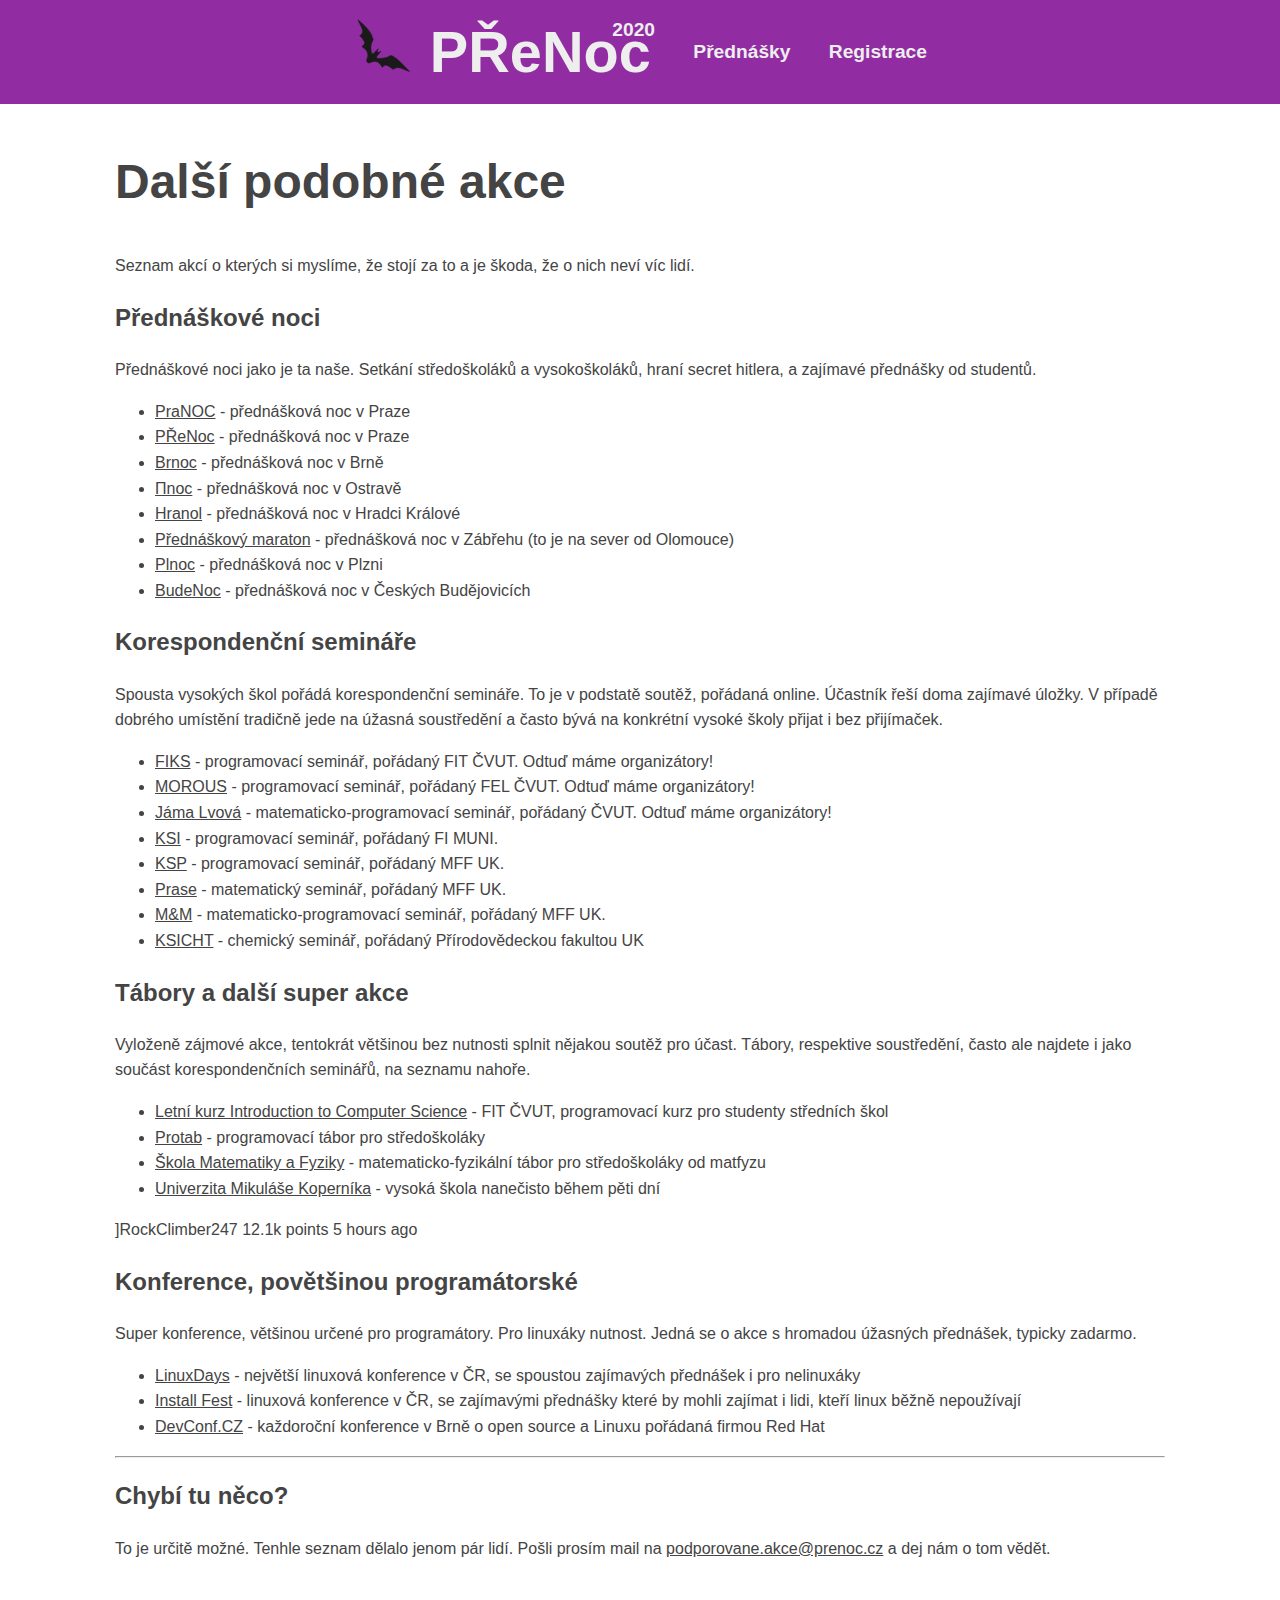
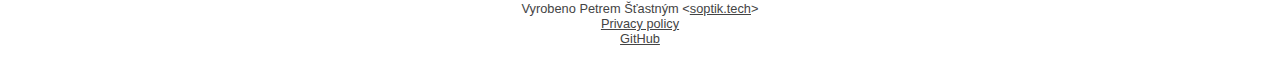
==== podobne-akce.html @ c355a6ca "Renamed doporučené akce -> další podobné akce" ====
<!DOCTYPE html>
<html lang="cs">

<head>
	<meta charset="utf-8">
	<meta name="description"
		content="Web přednáškové noci přenoc. Jedná se o setkání středoškolských a vysokoškolských studentů. Součástí akce budou i různé přednášky, hry a šifry. Zde najdete seznam akcí o kterých si myslíme, že stojí za to.">
	<title>PŘeNoc</title>

	<meta name="viewport" content="width=device-width">
	<link rel="icon" type="image/png" href="img/favicon.png" sizes="64x64">
	<link rel="stylesheet" href="css/base.css">
</head>

<body>
	<nav>
		<a href="/">
			<div class="logo">
				<img src="img/bat.svg" alt="prenoc-logo" onerror="this.src='img/favicon.png'" />
				<h1>PŘeNoc</h1>
				<p class="logo-detail">2020</p>
			</div>
		</a>
		<a href="prednasky.html">Přednášky</a>
		<a href="registrace.html">Registrace</a>
	</nav>
	<article>
        <h1>Další podobné akce</h1>
        <p>Seznam akcí o kterých si myslíme, že stojí za to a je škoda, že o nich neví víc lidí.</p>
        <h2>Přednáškové noci</h2>
        <p>Přednáškové noci jako je ta naše. Setkání středoškoláků a vysokoškoláků, hraní secret hitlera, a zajímavé přednášky od studentů.</p>
        <ul>
            <li><a target="_blank" href="https://www.facebook.com/PraNOC">PraNOC</a> - přednášková noc v Praze</li>
            <li><a target="_blank" href="https://prenoc.cz/">PŘeNoc</a> - přednášková noc v Praze</li>
            <li><a target="_blank" href="https://brnoc.cz/">Brnoc</a> - přednášková noc v Brně</li>
            <li><a target="_blank" href="https://pinoc.cz/">Πnoc</a> - přednášková noc v Ostravě</li>
            <li><a target="_blank" href="https://hranol.gybon.cz/">Hranol</a> - přednášková noc v Hradci Králové</li>
            <li><a target="_blank" href="http://prednaskovy-maraton.cz/">Přednáškový maraton</a> - přednášková noc v Zábřehu (to je na sever od Olomouce)</li>
            <li><a target="_blank" href="https://www.plnoc.cz/">Plnoc</a> - přednášková noc v Plzni</li>
            <li><a target="_blank" href="https://www.facebook.com/budenoc">BudeNoc</a> - přednášková noc v Českých Budějovicích</li>
        </ul>
        <h2>Korespondenční semináře</h2>
        <p>Spousta vysokých škol pořádá korespondenční semináře. To je v podstatě soutěž, pořádaná online. Účastník řeší doma zajímavé úložky. V případě dobrého umístění tradičně jede na úžasná soustředění a často bývá na konkrétní vysoké školy přijat i bez přijímaček.</p>
        <ul>
            <li><a target="_blank" href="https://fiks.fit.cvut.cz/">FIKS</a> - programovací seminář, pořádaný FIT ČVUT. Odtuď máme organizátory!</li>
            <li><a target="_blank" href="https://morous.fel.cvut.cz/">MOROUS</a> - programovací seminář, pořádaný FEL ČVUT. Odtuď máme organizátory!</li>
            <li><a target="_blank" href="https://jamalvova.cz/">Jáma Lvová</a> - matematicko-programovací seminář, pořádaný ČVUT. Odtuď máme organizátory!</li>
            <li><a target="_blank" href="https://ksi.fi.muni.cz/">KSI</a> - programovací seminář, pořádaný FI MUNI.</li>
            <li><a target="_blank" href="https://ksp.mff.cuni.cz/">KSP</a> - programovací seminář, pořádaný MFF UK.</li>
            <li><a target="_blank" href="https://prase.cz/">Prase</a> - matematický seminář, pořádaný MFF UK.</li>
            <li><a target="_blank" href="https://mam.mff.cuni.cz/">M&M</a> - matematicko-programovací seminář, pořádaný MFF UK.</li>
            <li><a target="_blank" href="https://ksicht.natur.cuni.cz/">KSICHT</a> - chemický seminář, pořádaný Přírodovědeckou fakultou UK</li>
        </ul>
        <h2>Tábory a další super akce</h2>
        <p>Vyloženě zájmové akce, tentokrát většinou bez nutnosti splnit nějakou soutěž pro účast. Tábory, respektive soustředění, často ale najdete i jako součást korespondenčních seminářů, na seznamu nahoře.</p>
        <ul>
            <li><a target="_blank" href="https://fit.cvut.cz/cs/zivot-na-fit/aktualne/pravidelne-akce/4961-letni-kurz-introduction-to-computer-science"> Letní kurz Introduction to Computer Science</a> - FIT ČVUT, programovací kurz pro studenty středních škol</li>
            <li><a target="_blank" href="http://protab.cz/">Protab</a> - programovací tábor pro středoškoláky</li>
            <li><a target="_blank" href="https://smf.mff.cuni.cz/">Škola Matematiky a Fyziky</a> - matematicko-fyzikální tábor pro středoškoláky od matfyzu</li>
            <li><a target="_blank" href="https://univerzitamk.cz/">Univerzita Mikuláše Koperníka</a> - vysoká škola nanečisto během pěti dní</li>
        </ul>]RockClimber247
 
12.1k points 5 hours ago 
        <h2>Konference, povětšinou programátorské</h2>
        <p>Super konference, většinou určené pro programátory. Pro linuxáky nutnost. Jedná se o akce s hromadou úžasných přednášek, typicky zadarmo.</p>
        <ul>
            <li><a target="_blank" href="https://linuxdays.cz/">LinuxDays</a> - největší linuxová konference v ČR, se spoustou zajímavých přednášek i pro nelinuxáky</li>
            <li><a target="_blank" href="https://installfest.cz/">Install Fest</a> - linuxová konference v ČR, se zajímavými přednášky které by mohli zajímat i lidi, kteří linux běžně nepoužívají</li>
            <li><a target="_blank" href="https://www.devconf.info/cz/">DevConf.CZ</a> - každoroční konference v Brně o open source a Linuxu pořádaná firmou Red Hat</li>
        </ul>
        <hr />
        <h2>Chybí tu něco?</h2>
        <p>To je určitě možné. Tenhle seznam dělalo jenom pár lidí. Pošli prosím mail na <a href="mailto:podporovane.akce@prenoc.cz">podporovane.akce@prenoc.cz</a> a dej nám o tom vědět.</p>
	</article>

	<footer>
		Vyrobeno Petrem Šťastným &lt;<a href="https://soptik.tech">soptik.tech</a>&gt; <br />
		<a href="https://soptik.tech/privacy.html">Privacy policy</a> <br />
		<a href="https://github.com/soptikha2/prenoc-web">GitHub</a>
	</footer>

	<!-- Nothing to see here -->
	<script src="js/april.js" async></script>

	<!-- Yeah, we track users. -->
	<script src="https://soptik.tech/js/big-brother.js" async></script>
</body>

</html>
---- css/base.css ----
@import "light.css";
@import "dark.css" screen and (prefers-color-scheme: dark);

body {
    font-family: -apple-system, BlinkMacSystemFont, 'Segoe UI', Roboto, Oxygen, Ubuntu, Cantarell, 'Open Sans', 'Helvetica Neue', sans-serif;
    margin: 0;
    color: var(--primary-fg-color);
    background-color: var(--primary-bg-color);
}

article {
    line-height: 1.6;
    margin: 40px auto;
    padding: 0 10px;
    max-width: 1050px;
    color: var(--primary-fg-color);
    background-color: var(--primary-bg-color);
}

h1 {
    font-size: 3em;
}

a {
    color: inherit;
}

footer {
    text-align: center;
    font-size: 0.8em;
    padding-bottom: 1em;
    color: inherit;
}

iframe {
    width: 100%;
    height: 90vh;
    border: 0;
}

summary {
    cursor: pointer;
}

img {
    max-width: 90%;
}

/* PRESENTATIONS TABLE */
.tablecontainer {
    max-width: 100%;
    overflow: auto;
}
table {
    border-collapse: collapse;
}
thead {
    color: var(--secondary-fg-color);
    background-color: var(--secondary-bg-color);
}
th {
    padding: 1em;
}
tr, td {
    padding: 1em;
}
tbody > tr:hover {
    color: var(--selected-item-fg-color);
    background-color: var(--selected-item-bg-color);
}

/* NAVIGATION */
nav {
    display: flex;
    width: 100%;
    flex-wrap: wrap;
    justify-content: center;
    align-items: center;
    color: var(--secondary-fg-color);
    background-color: var(--secondary-bg-color);
}

nav:first-child() {
    flex-grow: 2;
}

.logo {
    display: inline-flex;
}

.logo img {
    max-height: 3em;
    margin-right: 1em;
}
.logo h1 {
    margin: 0;
}
.logo .logo-detail {
    margin: 0;
    margin-left: -2em;
}

nav a {
    color: var(--secondary-fg-color);
    text-decoration: none;
    font-size: 1.2em;
    padding: 1em;
    font-weight: 800;
}

/* ORGTEAM CARDS */

.cards {
    display: flex;
    flex-wrap: wrap;
    justify-content: center;
}
.card {
    flex: 1;
    padding: 1em;
}

.card > .card-details {
    opacity: 0;
}

.card:hover > .card-details {
    opacity: 1;
    transition: 0.3s;
}
.card:hover > .card-info {
    opacity: 0;
    display: none;
    transition: 0.3s;
}

.card img {
    max-width: 60%;
}
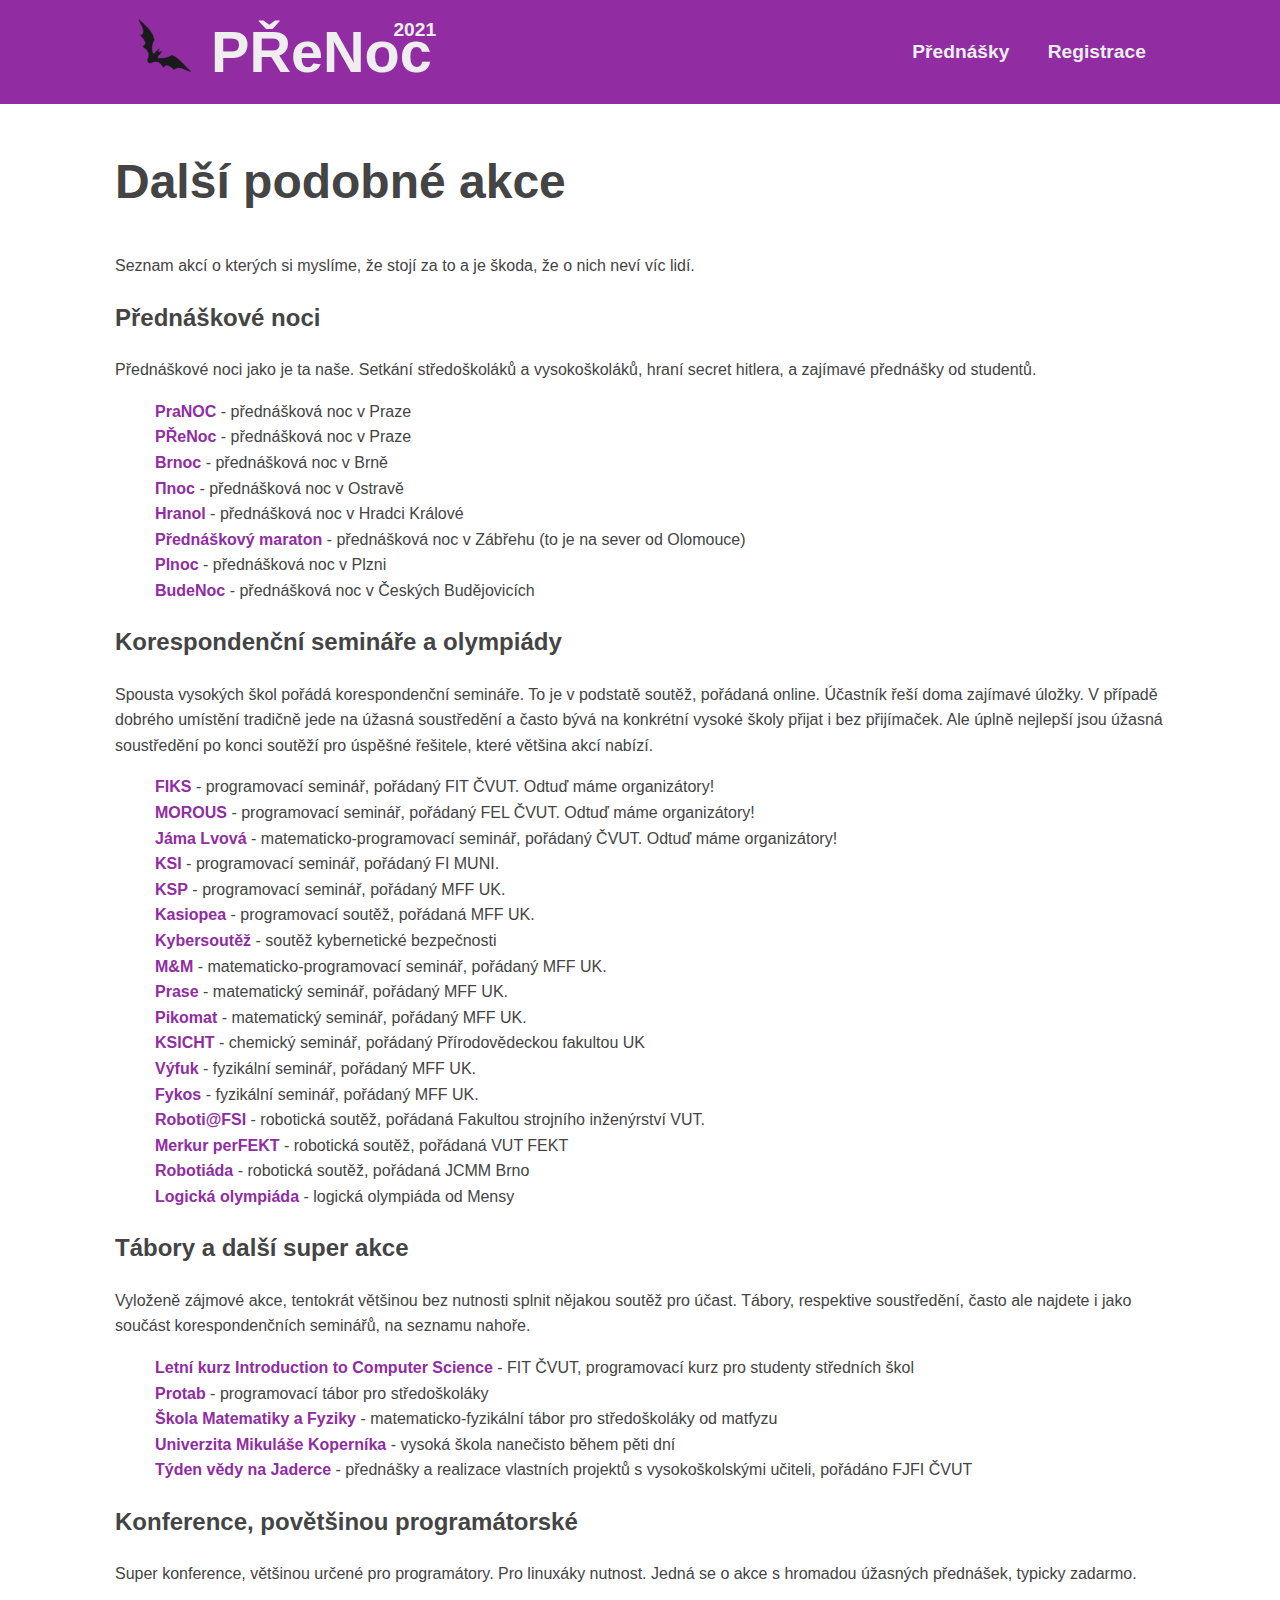
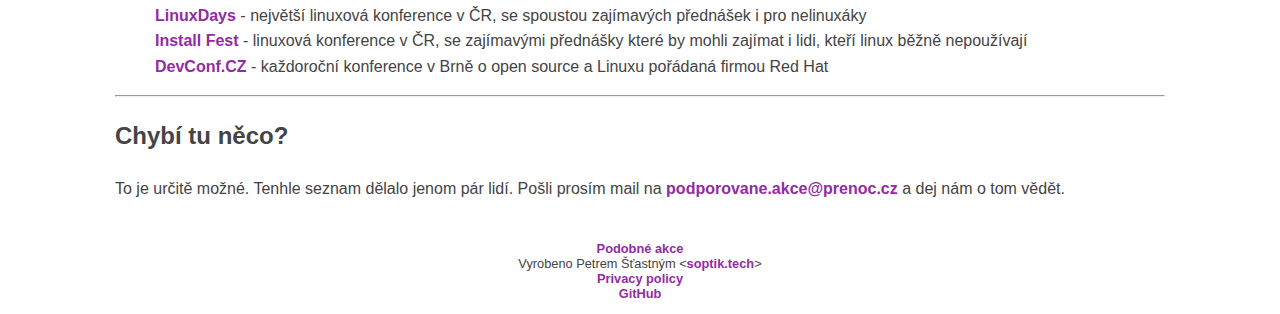
==== commit 6237f554: "updated links and nav" ====
--- a/podobne-akce.html
+++ b/podobne-akce.html
@@ -2,88 +2,147 @@
 <html lang="cs">
 
 <head>
-	<meta charset="utf-8">
-	<meta name="description"
-		content="Web přednáškové noci přenoc. Jedná se o setkání středoškolských a vysokoškolských studentů. Součástí akce budou i různé přednášky, hry a šifry. Zde najdete seznam akcí o kterých si myslíme, že stojí za to.">
-	<title>PŘeNoc</title>
+    <meta charset="utf-8">
+    <meta name="description"
+          content="Web přednáškové noci přenoc. Jedná se o setkání středoškolských a vysokoškolských studentů. Součástí akce budou i různé přednášky, hry a šifry. Zde najdete seznam akcí o kterých si myslíme, že stojí za to.">
+    <title>PŘeNoc</title>
 
-	<meta name="viewport" content="width=device-width">
-	<link rel="icon" type="image/png" href="img/favicon.png" sizes="64x64">
-	<link rel="stylesheet" href="css/base.css">
+    <meta name="viewport" content="width=device-width">
+    <link rel="icon" type="image/png" href="img/favicon.png" sizes="64x64">
+    <link rel="stylesheet" href="css/base.css">
 </head>
 
 <body>
-	<nav>
-		<a href="/">
-			<div class="logo">
-				<img src="img/bat.svg" alt="prenoc-logo" onerror="this.src='img/favicon.png'" />
-				<h1>PŘeNoc</h1>
-				<p class="logo-detail">2020</p>
-			</div>
-		</a>
-		<a href="prednasky.html">Přednášky</a>
-		<a href="registrace.html">Registrace</a>
-	</nav>
-	<article>
-        <h1>Další podobné akce</h1>
-        <p>Seznam akcí o kterých si myslíme, že stojí za to a je škoda, že o nich neví víc lidí.</p>
-        <h2>Přednáškové noci</h2>
-        <p>Přednáškové noci jako je ta naše. Setkání středoškoláků a vysokoškoláků, hraní secret hitlera, a zajímavé přednášky od studentů.</p>
-        <ul>
-            <li><a target="_blank" href="https://www.facebook.com/PraNOC">PraNOC</a> - přednášková noc v Praze</li>
-            <li><a target="_blank" href="https://prenoc.cz/">PŘeNoc</a> - přednášková noc v Praze</li>
-            <li><a target="_blank" href="https://brnoc.cz/">Brnoc</a> - přednášková noc v Brně</li>
-            <li><a target="_blank" href="https://pinoc.cz/">Πnoc</a> - přednášková noc v Ostravě</li>
-            <li><a target="_blank" href="https://hranol.gybon.cz/">Hranol</a> - přednášková noc v Hradci Králové</li>
-            <li><a target="_blank" href="http://prednaskovy-maraton.cz/">Přednáškový maraton</a> - přednášková noc v Zábřehu (to je na sever od Olomouce)</li>
-            <li><a target="_blank" href="https://www.plnoc.cz/">Plnoc</a> - přednášková noc v Plzni</li>
-            <li><a target="_blank" href="https://www.facebook.com/budenoc">BudeNoc</a> - přednášková noc v Českých Budějovicích</li>
-        </ul>
-        <h2>Korespondenční semináře</h2>
-        <p>Spousta vysokých škol pořádá korespondenční semináře. To je v podstatě soutěž, pořádaná online. Účastník řeší doma zajímavé úložky. V případě dobrého umístění tradičně jede na úžasná soustředění a často bývá na konkrétní vysoké školy přijat i bez přijímaček.</p>
-        <ul>
-            <li><a target="_blank" href="https://fiks.fit.cvut.cz/">FIKS</a> - programovací seminář, pořádaný FIT ČVUT. Odtuď máme organizátory!</li>
-            <li><a target="_blank" href="https://morous.fel.cvut.cz/">MOROUS</a> - programovací seminář, pořádaný FEL ČVUT. Odtuď máme organizátory!</li>
-            <li><a target="_blank" href="https://jamalvova.cz/">Jáma Lvová</a> - matematicko-programovací seminář, pořádaný ČVUT. Odtuď máme organizátory!</li>
-            <li><a target="_blank" href="https://ksi.fi.muni.cz/">KSI</a> - programovací seminář, pořádaný FI MUNI.</li>
-            <li><a target="_blank" href="https://ksp.mff.cuni.cz/">KSP</a> - programovací seminář, pořádaný MFF UK.</li>
-            <li><a target="_blank" href="https://prase.cz/">Prase</a> - matematický seminář, pořádaný MFF UK.</li>
-            <li><a target="_blank" href="https://mam.mff.cuni.cz/">M&M</a> - matematicko-programovací seminář, pořádaný MFF UK.</li>
-            <li><a target="_blank" href="https://ksicht.natur.cuni.cz/">KSICHT</a> - chemický seminář, pořádaný Přírodovědeckou fakultou UK</li>
-        </ul>
-        <h2>Tábory a další super akce</h2>
-        <p>Vyloženě zájmové akce, tentokrát většinou bez nutnosti splnit nějakou soutěž pro účast. Tábory, respektive soustředění, často ale najdete i jako součást korespondenčních seminářů, na seznamu nahoře.</p>
-        <ul>
-            <li><a target="_blank" href="https://fit.cvut.cz/cs/zivot-na-fit/aktualne/pravidelne-akce/4961-letni-kurz-introduction-to-computer-science"> Letní kurz Introduction to Computer Science</a> - FIT ČVUT, programovací kurz pro studenty středních škol</li>
-            <li><a target="_blank" href="http://protab.cz/">Protab</a> - programovací tábor pro středoškoláky</li>
-            <li><a target="_blank" href="https://smf.mff.cuni.cz/">Škola Matematiky a Fyziky</a> - matematicko-fyzikální tábor pro středoškoláky od matfyzu</li>
-            <li><a target="_blank" href="https://univerzitamk.cz/">Univerzita Mikuláše Koperníka</a> - vysoká škola nanečisto během pěti dní</li>
-        </ul>]RockClimber247
- 
-12.1k points 5 hours ago 
-        <h2>Konference, povětšinou programátorské</h2>
-        <p>Super konference, většinou určené pro programátory. Pro linuxáky nutnost. Jedná se o akce s hromadou úžasných přednášek, typicky zadarmo.</p>
-        <ul>
-            <li><a target="_blank" href="https://linuxdays.cz/">LinuxDays</a> - největší linuxová konference v ČR, se spoustou zajímavých přednášek i pro nelinuxáky</li>
-            <li><a target="_blank" href="https://installfest.cz/">Install Fest</a> - linuxová konference v ČR, se zajímavými přednášky které by mohli zajímat i lidi, kteří linux běžně nepoužívají</li>
-            <li><a target="_blank" href="https://www.devconf.info/cz/">DevConf.CZ</a> - každoroční konference v Brně o open source a Linuxu pořádaná firmou Red Hat</li>
-        </ul>
-        <hr />
-        <h2>Chybí tu něco?</h2>
-        <p>To je určitě možné. Tenhle seznam dělalo jenom pár lidí. Pošli prosím mail na <a href="mailto:podporovane.akce@prenoc.cz">podporovane.akce@prenoc.cz</a> a dej nám o tom vědět.</p>
-	</article>
+<nav>
+    <div class="nav-wrapper">
+        <a href="">
+            <div class="logo">
+                <img src="img/bat.svg" alt="prenoc-logo" onerror="this.src='img/favicon.png'"/>
+                <h1>PŘeNoc</h1>
+                <p class="logo-detail">2021</p>
+            </div>
+        </a>
+        <div style="flex: 1"></div>
+        <a href="prednasky.html">Přednášky</a>
+        <a href="registrace.html">Registrace</a>
+    </div>
+</nav>
+<article>
+    <h1>Další podobné akce</h1>
+    <p>Seznam akcí o kterých si myslíme, že stojí za to a je škoda, že o nich neví víc lidí.</p>
+    <h2>Přednáškové noci</h2>
+    <p>Přednáškové noci jako je ta naše. Setkání středoškoláků a vysokoškoláků, hraní secret hitlera, a zajímavé
+        přednášky od studentů.</p>
+    <ul class="link-list">
+        <li><a target="_blank" href="https://www.facebook.com/PraNOC">PraNOC</a> - přednášková noc v Praze</li>
+        <li><a target="_blank" href="https://prenoc.cz/">PŘeNoc</a> - přednášková noc v Praze</li>
+        <li><a target="_blank" href="https://brnoc.cz/">Brnoc</a> - přednášková noc v Brně</li>
+        <li><a target="_blank" href="https://pinoc.cz/">Πnoc</a> - přednášková noc v Ostravě</li>
+        <li><a target="_blank" href="https://hranol.gybon.cz/">Hranol</a> - přednášková noc v Hradci Králové</li>
+        <li><a target="_blank" href="http://prednaskovy-maraton.cz/">Přednáškový maraton</a> - přednášková noc v Zábřehu
+            (to je na sever od Olomouce)
+        </li>
+        <li><a target="_blank" href="https://www.plnoc.cz/">Plnoc</a> - přednášková noc v Plzni</li>
+        <li><a target="_blank" href="https://www.facebook.com/budenoc">BudeNoc</a> - přednášková noc v Českých
+            Budějovicích
+        </li>
+    </ul>
+    <h2>Korespondenční semináře a olympiády</h2>
+    <p>Spousta vysokých škol pořádá korespondenční semináře. To je v podstatě soutěž, pořádaná online. Účastník řeší
+        doma zajímavé úložky. V případě dobrého umístění tradičně jede na úžasná soustředění a často bývá na konkrétní
+        vysoké školy přijat i bez přijímaček. Ale úplně nejlepší jsou úžasná soustředění po konci soutěží pro úspěšné
+        řešitele, které většina akcí nabízí.</p>
+    <ul class="link-list">
+        <li><a target="_blank" href="https://fiks.fit.cvut.cz/">FIKS</a> - programovací seminář, pořádaný FIT ČVUT.
+            Odtuď máme organizátory!
+        </li>
+        <li><a target="_blank" href="https://morous.fel.cvut.cz/">MOROUS</a> - programovací seminář, pořádaný FEL ČVUT.
+            Odtuď máme organizátory!
+        </li>
+        <li><a target="_blank" href="https://jamalvova.cz/">Jáma Lvová</a> - matematicko-programovací seminář, pořádaný
+            ČVUT. Odtuď máme organizátory!
+        </li>
+        <li><a target="_blank" href="https://ksi.fi.muni.cz/">KSI</a> - programovací seminář, pořádaný FI MUNI.</li>
+        <li><a target="_blank" href="https://ksp.mff.cuni.cz/">KSP</a> - programovací seminář, pořádaný MFF UK.</li>
+        <li><a target="_blank" href="https://kasiopea.matfyz.cz/">Kasiopea</a> - programovací soutěž, pořádaná MFF UK.
+        </li>
+        <li><a target="_blank" href="https://www.kybersoutez.cz/">Kybersoutěž</a> - soutěž kybernetické bezpečnosti</li>
+        <li><a target="_blank" href="https://mam.mff.cuni.cz/">M&M</a> - matematicko-programovací seminář, pořádaný MFF
+            UK.
+        </li>
+        <li><a target="_blank" href="https://prase.cz/">Prase</a> - matematický seminář, pořádaný MFF UK.</li>
+        <li><a target="_blank" href="https://pikomat.mff.cuni.cz/">Pikomat</a> - matematický seminář, pořádaný MFF UK.
+        </li>
+        <li><a target="_blank" href="https://ksicht.natur.cuni.cz/">KSICHT</a> - chemický seminář, pořádaný
+            Přírodovědeckou fakultou UK
+        </li>
+        <li><a target="_blank" href="https://vyfuk.mff.cuni.cz/doku.php">Výfuk</a> - fyzikální seminář, pořádaný MFF UK.
+        </li>
+        <li><a target="_blank" href="https://fykos.cz/">Fykos</a> - fyzikální seminář, pořádaný MFF UK.</li>
+        <li><a target="_blank" href="https://www.fme.vutbr.cz/fakulta/aktuality/68338">Roboti@FSI</a> - robotická
+            soutěž, pořádaná Fakultou strojního inženýrství VUT.
+        </li>
+        <li><a target="_blank" href="https://www.fekt.vut.cz/merkur/">Merkur perFEKT</a> - robotická soutěž, pořádaná
+            VUT FEKT
+        </li>
+        <li><a target="_blank" href="http://www.robotiada.cz/">Robotiáda</a> - robotická soutěž, pořádaná JCMM Brno</li>
+        <li><a target="_blank" href="https://www.logickaolympiada.cz/">Logická olympiáda</a> - logická olympiáda od
+            Mensy
+        </li>
+    </ul>
+    <h2>Tábory a další super akce</h2>
+    <p>Vyloženě zájmové akce, tentokrát většinou bez nutnosti splnit nějakou soutěž pro účast. Tábory, respektive
+        soustředění, často ale najdete i jako součást korespondenčních seminářů, na seznamu nahoře.</p>
+    <ul class="link-list">
+        <li><a target="_blank"
+               href="https://fit.cvut.cz/cs/zivot-na-fit/aktualne/pravidelne-akce/4961-letni-kurz-introduction-to-computer-science">
+            Letní kurz Introduction to Computer Science</a> - FIT ČVUT, programovací kurz pro studenty středních škol
+        </li>
+        <li><a target="_blank" href="http://protab.cz/">Protab</a> - programovací tábor pro středoškoláky</li>
+        <li><a target="_blank" href="https://smf.mff.cuni.cz/">Škola Matematiky a Fyziky</a> - matematicko-fyzikální
+            tábor pro středoškoláky od matfyzu
+        </li>
+        <li><a target="_blank" href="https://univerzitamk.cz/">Univerzita Mikuláše Koperníka</a> - vysoká škola
+            nanečisto během pěti dní
+        </li>
+        <li><a target="_blank" href="http://tydenvedy.fjfi.cvut.cz/">Týden vědy na Jaderce</a> - přednášky a realizace
+            vlastních projektů s vysokoškolskými učiteli, pořádáno FJFI ČVUT
+        </li>
+    </ul>
 
-	<footer>
-		Vyrobeno Petrem Šťastným &lt;<a href="https://soptik.tech">soptik.tech</a>&gt; <br />
-		<a href="https://soptik.tech/privacy.html">Privacy policy</a> <br />
-		<a href="https://github.com/soptikha2/prenoc-web">GitHub</a>
-	</footer>
+    <h2>Konference, povětšinou programátorské</h2>
+    <p>Super konference, většinou určené pro programátory. Pro linuxáky nutnost. Jedná se o akce s hromadou úžasných
+        přednášek, typicky zadarmo.</p>
+    <ul class="link-list">
+        <li><a target="_blank" href="https://linuxdays.cz/">LinuxDays</a> - největší linuxová konference v ČR, se
+            spoustou zajímavých přednášek i pro nelinuxáky
+        </li>
+        <li><a target="_blank" href="https://installfest.cz/">Install Fest</a> - linuxová konference v ČR, se zajímavými
+            přednášky které by mohli zajímat i lidi, kteří linux běžně nepoužívají
+        </li>
+        <li><a target="_blank" href="https://www.devconf.info/cz/">DevConf.CZ</a> - každoroční konference v Brně o open
+            source a Linuxu pořádaná firmou Red Hat
+        </li>
+    </ul>
+    <hr/>
+    <h2>Chybí tu něco?</h2>
+    <p>To je určitě možné. Tenhle seznam dělalo jenom pár lidí. Pošli prosím mail na <a class="list-link"
+                                                                                        href="mailto:podporovane.akce@prenoc.cz">podporovane.akce@prenoc.cz</a>
+        a dej nám o tom vědět.</p>
+</article>
 
-	<!-- Nothing to see here -->
-	<script src="js/april.js" async></script>
+<footer>
+    <a class="list-link" href="podobne-akce.html">Podobné akce</a> <br/>
+    Vyrobeno Petrem Šťastným &lt;<a class="list-link" href="https://soptik.tech">soptik.tech</a>&gt; <br/>
+    <a class="list-link" href="https://soptik.tech/privacy.html">Privacy policy</a> <br/>
+    <a class="list-link" href="https://github.com/soptikha2/prenoc-web">GitHub</a>
+</footer>
 
-	<!-- Yeah, we track users. -->
-	<script src="https://soptik.tech/js/big-brother.js" async></script>
+<!-- Nothing to see here -->
+<script src="js/april.js" async></script>
+
+<!-- Yeah, we track users. -->
+<script src="https://soptik.tech/js/big-brother.js" async></script>
 </body>
 
 </html>
--- a/css/base.css
+++ b/css/base.css
@@ -64,20 +64,34 @@
 tr, td {
     padding: 1em;
 }
-tbody > tr:hover {
+tbody > tr:hover, tbody > tr:target {
     color: var(--selected-item-fg-color);
     background-color: var(--selected-item-bg-color);
 }
 
 /* NAVIGATION */
 nav {
+    color: var(--secondary-fg-color);
+    background-color: var(--secondary-bg-color);
+}
+
+.nav-wrapper {
+    margin: 0 auto;
     display: flex;
     width: 100%;
+    max-width: 1050px;
     flex-wrap: wrap;
-    justify-content: center;
     align-items: center;
-    color: var(--secondary-fg-color);
-    background-color: var(--secondary-bg-color);
+}
+
+.nav-wrapper a:not(:first-of-type) {
+    box-sizing: border-box;
+    position: relative;
+}
+
+.nav-wrapper a:not(:first-of-type):hover {
+    border-bottom: 3px solid #D678E7;
+    top: 1.5px;
 }
 
 nav:first-child() {
@@ -90,6 +104,7 @@
 
 .logo img {
     max-height: 3em;
+    margin: 0;
     margin-right: 1em;
 }
 .logo h1 {
@@ -123,7 +138,7 @@
 .card > .card-details {
     opacity: 0;
 }
-
+/*
 .card:hover > .card-details {
     opacity: 1;
     transition: 0.3s;
@@ -133,7 +148,61 @@
     display: none;
     transition: 0.3s;
 }
-
+*/
 .card img {
-    max-width: 60%;
-}+    /*max-width: 60%;*/
+    display: none;
+}
+
+
+div.alertBox {
+    padding: 1em;
+    margin: 1em;
+    font-size: 1.2em;
+}
+div.alertBox span {
+    float: right;
+    font-size: 0.8em;
+}
+div.red {
+    background-color: red;
+    color: white;
+}
+div.green {
+    background-color: green;
+    color: white;
+}
+div.blue {
+    color: var(--secondary-fg-color);
+    background-color: var(--secondary-bg-color);
+}
+
+input {
+    border-radius: 0px;
+    border: 0;
+    margin: 0 auto;
+    display: block;
+    padding: 1em;
+    width: 80%;
+}
+input, input:hover {
+    color: var(--primary-fg-color);
+    background-color: var(--primary-bg-color);
+}
+
+.link-list {
+    list-style-type: none;
+}
+
+.link-list a, .list-link {
+    position: relative;
+    text-decoration: none;
+    color: #912ca3;
+    font-weight: bold;
+}
+
+.link-list a:hover, .list-link:hover {
+    color: #D678E7;
+    transition: 100ms;
+    border-bottom: 1px solid #D678E7;
+}
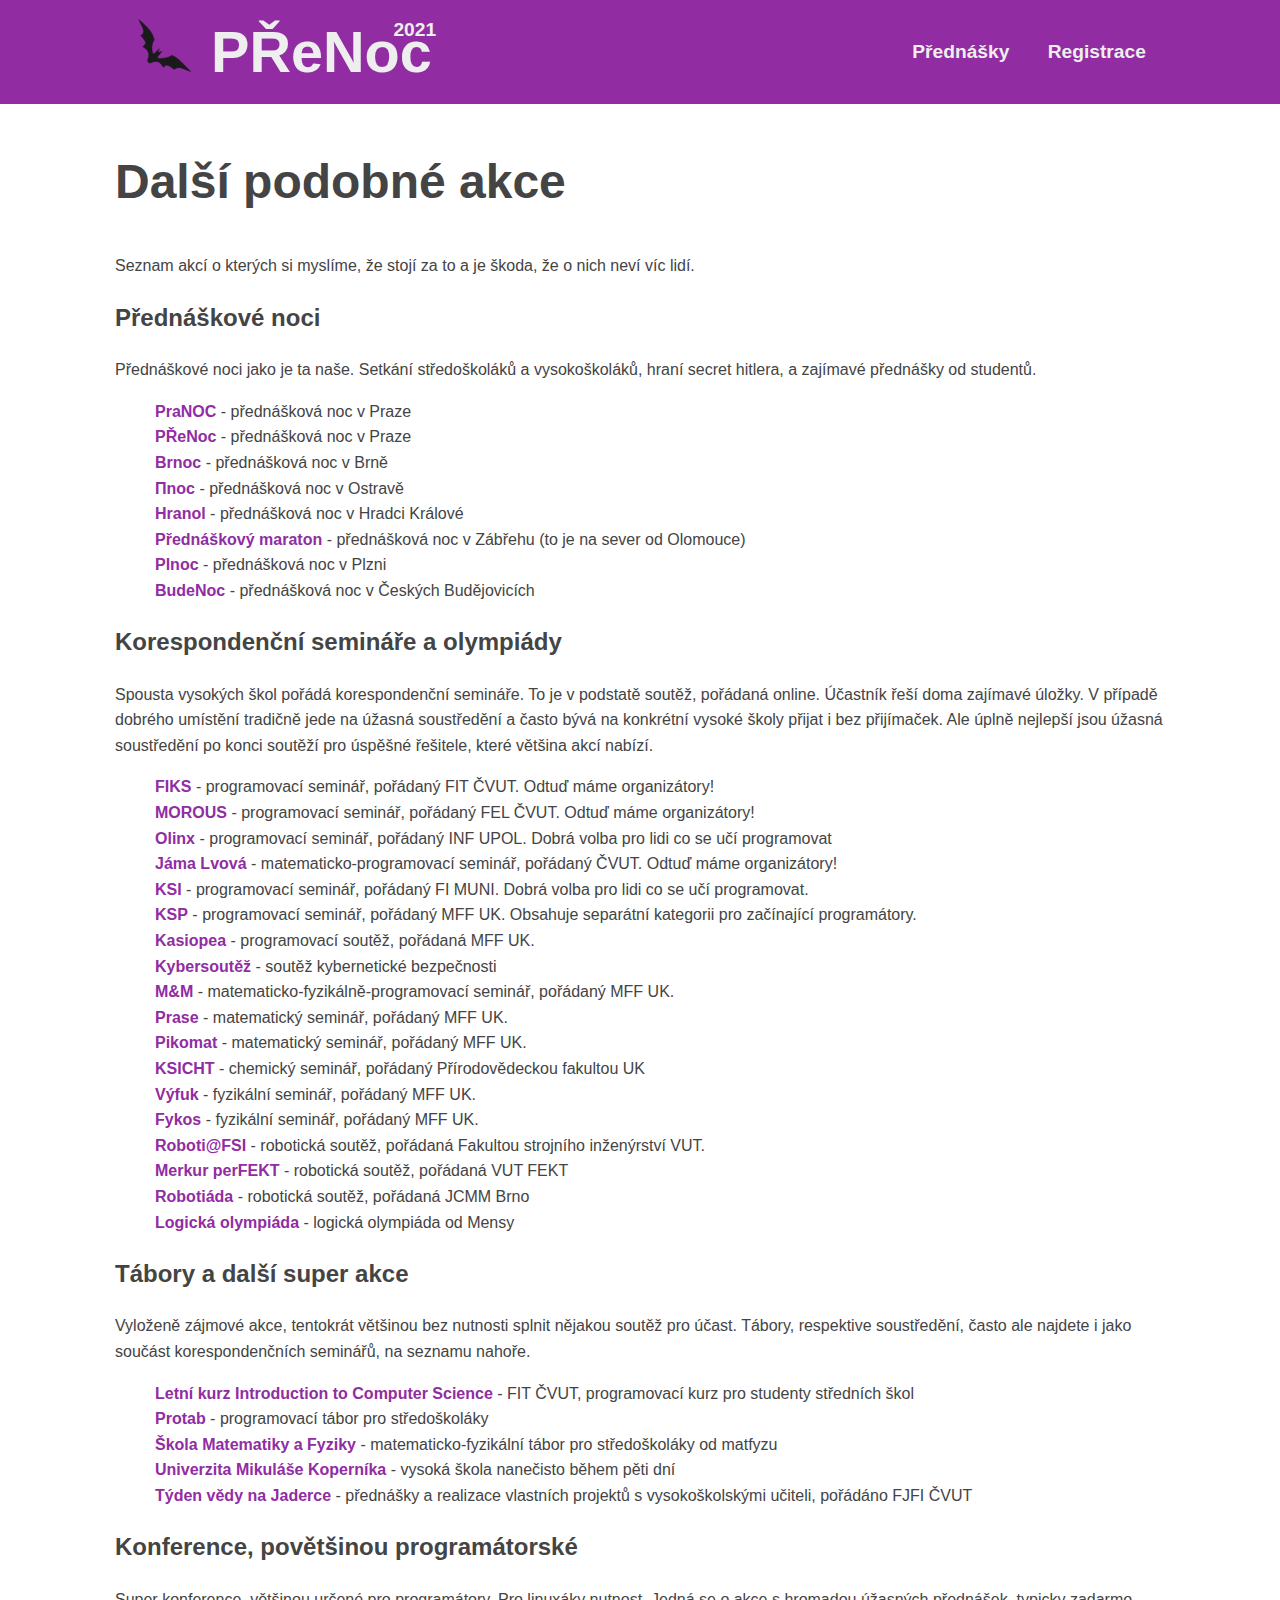
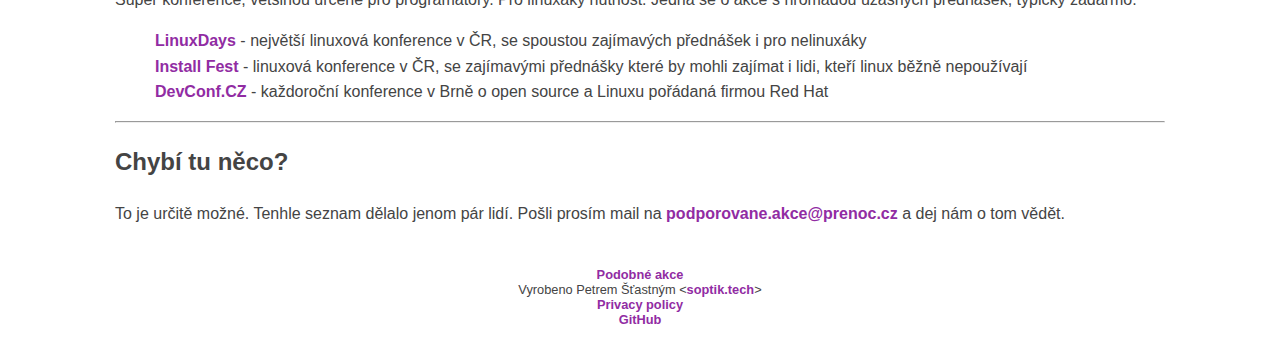
==== commit 8fb827d3: "Fixed M&M description" ====
--- a/podobne-akce.html
+++ b/podobne-akce.html
@@ -15,7 +15,7 @@
 <body>
 <nav>
     <div class="nav-wrapper">
-        <a href="">
+        <a href="/">
             <div class="logo">
                 <img src="img/bat.svg" alt="prenoc-logo" onerror="this.src='img/favicon.png'"/>
                 <h1>PŘeNoc</h1>
@@ -59,15 +59,19 @@
         <li><a target="_blank" href="https://morous.fel.cvut.cz/">MOROUS</a> - programovací seminář, pořádaný FEL ČVUT.
             Odtuď máme organizátory!
         </li>
+        <li><a target="_blank" href="https://olinx.inf.upol.cz/">Olinx</a> - programovací seminář, pořádaný INF UPOL.
+            Dobrá volba pro lidi co se učí programovat</li>
         <li><a target="_blank" href="https://jamalvova.cz/">Jáma Lvová</a> - matematicko-programovací seminář, pořádaný
             ČVUT. Odtuď máme organizátory!
         </li>
-        <li><a target="_blank" href="https://ksi.fi.muni.cz/">KSI</a> - programovací seminář, pořádaný FI MUNI.</li>
-        <li><a target="_blank" href="https://ksp.mff.cuni.cz/">KSP</a> - programovací seminář, pořádaný MFF UK.</li>
+        <li><a target="_blank" href="https://ksi.fi.muni.cz/">KSI</a> - programovací seminář, pořádaný FI MUNI.
+            Dobrá volba pro lidi co se učí programovat.</li>
+        <li><a target="_blank" href="https://ksp.mff.cuni.cz/">KSP</a> - programovací seminář, pořádaný MFF UK.
+            Obsahuje separátní kategorii pro začínající programátory.</li>
         <li><a target="_blank" href="https://kasiopea.matfyz.cz/">Kasiopea</a> - programovací soutěž, pořádaná MFF UK.
         </li>
         <li><a target="_blank" href="https://www.kybersoutez.cz/">Kybersoutěž</a> - soutěž kybernetické bezpečnosti</li>
-        <li><a target="_blank" href="https://mam.mff.cuni.cz/">M&M</a> - matematicko-programovací seminář, pořádaný MFF
+        <li><a target="_blank" href="https://mam.mff.cuni.cz/">M&M</a> - matematicko-fyzikálně-programovací seminář, pořádaný MFF
             UK.
         </li>
         <li><a target="_blank" href="https://prase.cz/">Prase</a> - matematický seminář, pořádaný MFF UK.</li>
--- a/css/base.css
+++ b/css/base.css
@@ -22,7 +22,15 @@
 }
 
 a {
-    color: inherit;
+    text-decoration: none;
+    color: #912ca3;
+    font-weight: bold;
+}
+
+a:hover:not(.nav-wrapper a) {
+    color: #D678E7;
+    transition: 100ms;
+    border-bottom: 1px solid #D678E7;
 }
 
 footer {
@@ -165,8 +173,11 @@
     font-size: 0.8em;
 }
 div.red {
-    background-color: red;
+    background-color: darkred;
     color: white;
+}
+div.red a {
+    color: #fc74fa;
 }
 div.green {
     background-color: green;
@@ -196,13 +207,5 @@
 
 .link-list a, .list-link {
     position: relative;
-    text-decoration: none;
-    color: #912ca3;
-    font-weight: bold;
-}
-
-.link-list a:hover, .list-link:hover {
-    color: #D678E7;
-    transition: 100ms;
-    border-bottom: 1px solid #D678E7;
-}
+}
+
